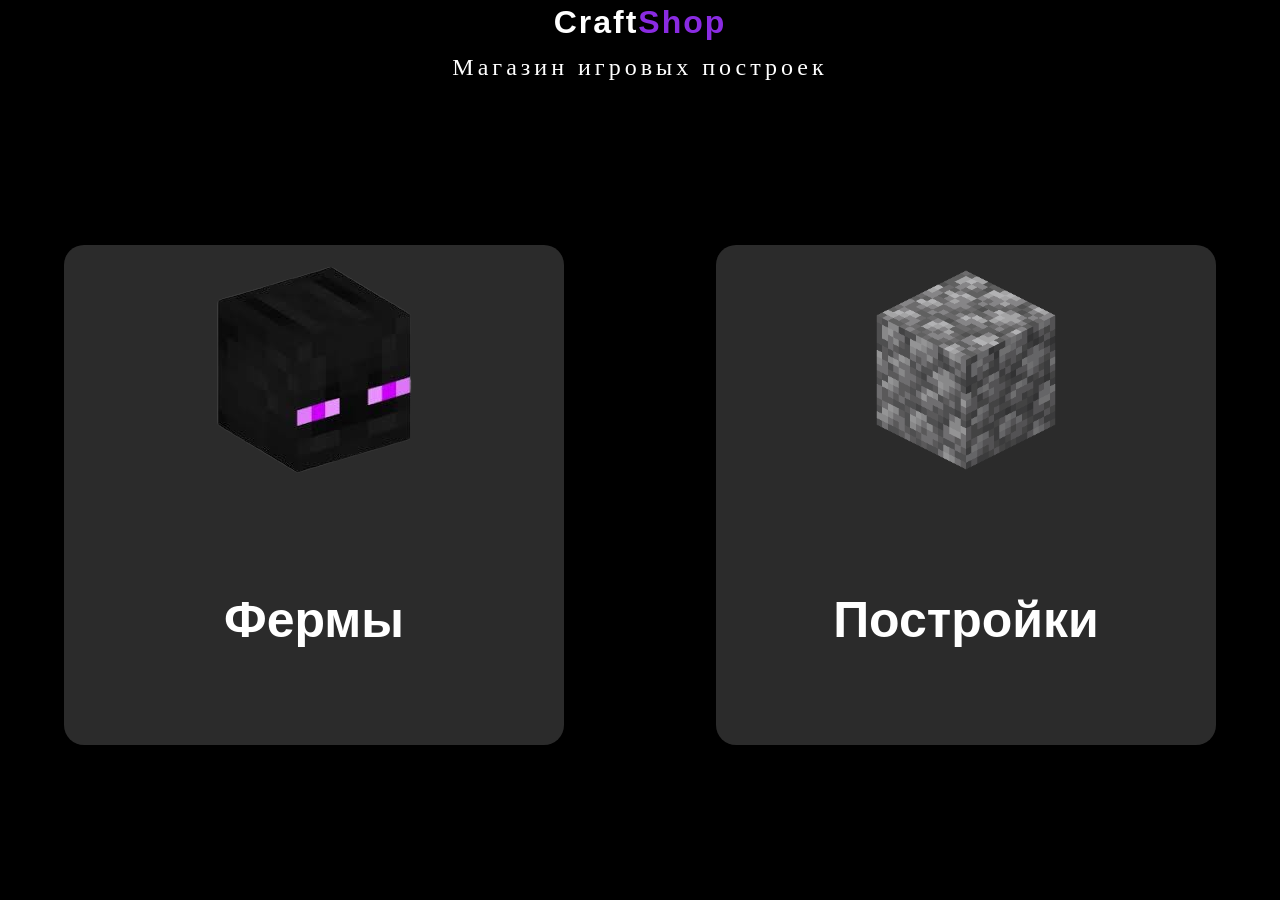
==== index.html @ a8f88742 "commit" ====
<!DOCTYPE html>
<html lang="en">
<head>
  <meta charset="UTF-8">
  <meta name="viewport" content="width=device-width, initial-scale=1.0">
  <meta name="description" content="CraftShop | Магазин игровых построек">
  <link rel="stylesheet" href="./styles.css">
  <title>CraftShop - Главная</title>
</head>
<body>
  <div class="container">
    <div class="head">
      <h1 class="name">Craft<span class="purple">Shop</span></h1>
      <h2 class="slogan">Магазин игровых построек</h2>
    </div>
    <div class="categories">
      <div class="card farms">
        <div class="img">
          <img src="./images/enderman.png" alt="Enderman">
        </div>
        <div class="name">
          <h1 class="card-name">Фермы</h1>
        </div>
      </div>
      <div class="card buildings">
        <div class="img">
          <img src="./images/cobblestone.png" style="width: 200px;" alt="Enderman">
        </div>
        <div class="name">
          <h1 class="card-name">Постройки</h1>
        </div>
      </div>
    </div>
  </div>
  <script src="./script.js"></script>
</body>
</html>
---- styles.css ----
*{
  padding: 0;
  margin: 0;
  box-sizing: border-box;
  list-style: none;
  outline: none;
  text-decoration: none;
}
body{
  background-color: #000;
}
.container{
  width: 100vw;
  height: 100vh;
  overflow-x: hidden;  
  position: relative;
  display: flex;
  align-items: center;
  justify-content: center;
  flex-direction: column;
}
.container .head{
  width: 100%;
  height: 10%;
  position: relative;
  display: flex;
  align-items: center;
  justify-content: center;
  flex-direction: column;
}
.container .head .name {
  width: 100%;
  height: 50%;
  display: flex;
  align-items: center;
  justify-content: center;
  color: #fff;
  font-family: 'Segoe UI', Tahoma, Geneva, Verdana, sans-serif;
  letter-spacing: 2px;
  cursor: default;
}
.container .head .slogan{
  width: 100%;
  height: 50%;
  display: flex;
  align-items: center;
  justify-content: center;
  color: #fff;
  letter-spacing: 4px;
  font-weight: 100;
  cursor: default;
}
.container .categories {
  width: 90%;
  height: 90%;
  display: flex;
  align-items: center;
  justify-content: space-between;
}
.container .categories .card{
  width: 500px;
  height: 500px;
  background-color: #2b2b2b;
  border-radius: 20px;
  cursor: pointer;
  transition: all .2s linear;
}
.container .categories .card:hover{
  background-color: #8a2be2;
}
.container .purple{
  color: #8a2be2;
}
.container .categories .card .img{
  width: 100%;
  height: 50%;
  display: flex;
  align-items: center;
  justify-content: center;
}
.container .categories .card .name{
  width: 100%;
  height: 50%;
  display: flex;
  align-items: center;
  justify-content: center;
}
.container .categories .card .name .card-name{
  font-size: 50px;
  font-family: 'Segoe UI', Tahoma, Geneva, Verdana, sans-serif;
  color: #fff;
}
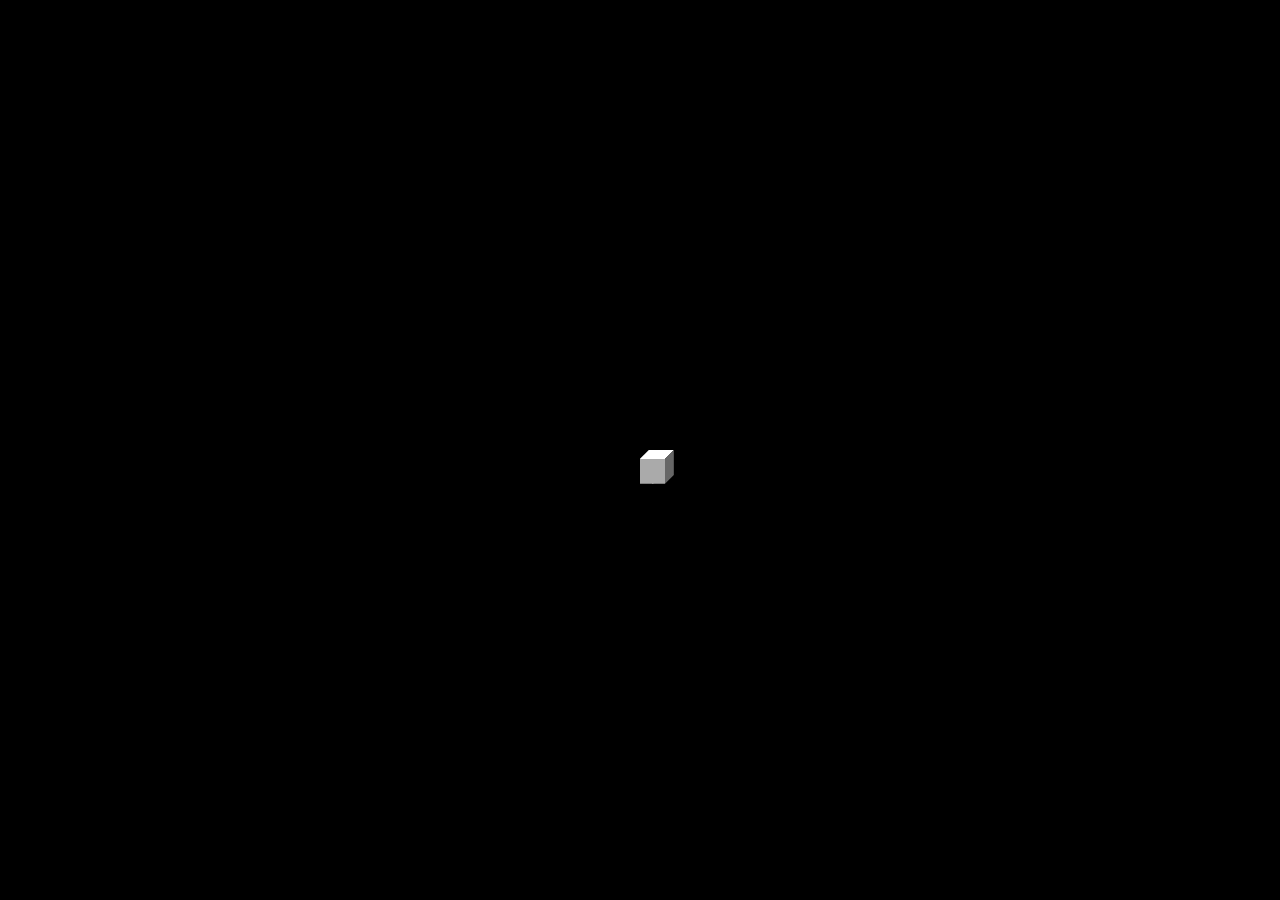
==== commit 78ca9d96: "commit" ====
--- a/index.html
+++ b/index.html
@@ -7,7 +7,8 @@
   <link rel="stylesheet" href="./styles.css">
   <title>CraftShop - Главная</title>
 </head>
-<body>
+<body onload="loadingFunc()">
+  <div class="loader"></div>
   <div class="container">
     <div class="head">
       <h1 class="name">Craft<span class="purple">Shop</span></h1>
@@ -32,6 +33,6 @@
       </div>
     </div>
   </div>
-  <script src="./script.js"></script>
+  <script src="./scripts/script.js"></script>
 </body>
 </html>
--- a/styles.css
+++ b/styles.css
@@ -14,7 +14,7 @@
   height: 100vh;
   overflow-x: hidden;  
   position: relative;
-  display: flex;
+  display: none;
   align-items: center;
   justify-content: center;
   flex-direction: column;
@@ -89,4 +89,59 @@
   font-size: 50px;
   font-family: 'Segoe UI', Tahoma, Geneva, Verdana, sans-serif;
   color: #fff;
+}
+.loader {
+  --s: 25px;
+  --_d: calc(0.353 * var(--s));
+  width: calc(var(--s) + var(--_d));
+  aspect-ratio: 1;
+  display: flex;
+}
+.loader:before,
+.loader:after {
+  content: "";
+  flex: 1;
+  clip-path: polygon(
+    var(--_d) 0,
+    100% 0,
+    100% calc(100% - var(--_d)),
+    calc(100% - var(--_d)) 100%,
+    0 100%,
+    0 var(--_d)
+  );
+  background: conic-gradient(
+    from -90deg at calc(100% - var(--_d)) var(--_d),
+    #fff 135deg,
+    #666 0 270deg,
+    #aaa 0
+  );
+  animation: l5 1.2s infinite;
+}
+.loader:before {
+  margin-right: calc(var(--_d) / -2 - 1px);
+}
+.loader:after {
+  margin-left: calc(var(--_d) / -2 - 1px);
+  animation-delay: 0.6s;
+}
+@keyframes l5 {
+  0% {
+    transform: translateY(0);
+  }
+  16.67% {
+    transform: translateY(-10px);
+  }
+  33.33% {
+    transform: translateY(10px);
+  }
+  50%,
+  100% {
+    transform: translateY(0);
+  }
+}
+
+.loader{
+  position: absolute;
+  top: 50%;
+  left: 50%;
 }
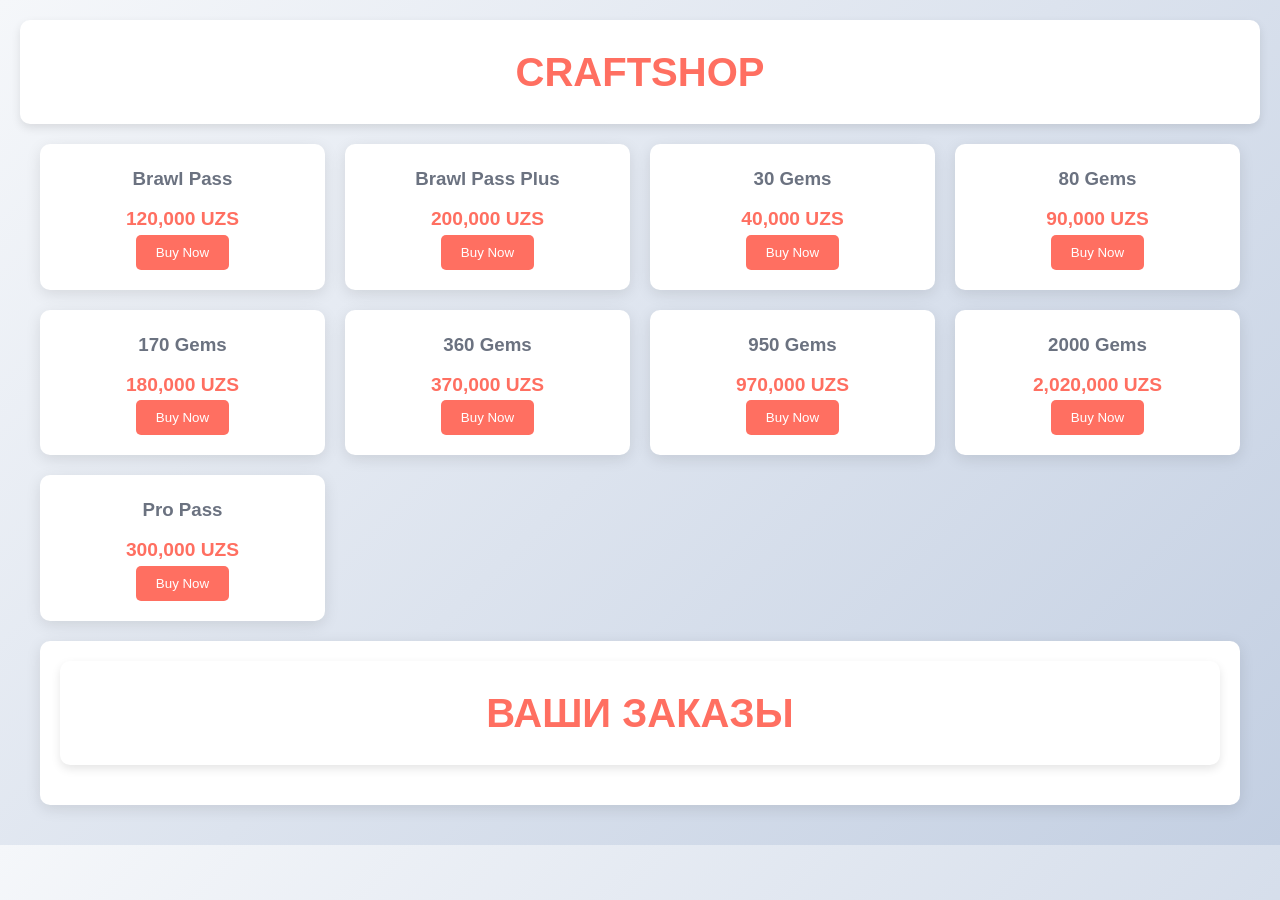
==== commit 9562d429: "Guli guli guli ting tang" ====
--- a/index.html
+++ b/index.html
@@ -1,38 +1,81 @@
 <!DOCTYPE html>
 <html lang="en">
 <head>
-  <meta charset="UTF-8">
-  <meta name="viewport" content="width=device-width, initial-scale=1.0">
-  <meta name="description" content="CraftShop | Магазин игровых построек">
-  <link rel="stylesheet" href="./styles.css">
-  <title>CraftShop - Главная</title>
+    <meta charset="UTF-8" />
+    <meta name="viewport" content="width=device-width, initial-scale=1.0" />
+    <title>CraftShop - Brawl Stars Goods</title>
+    <link rel="stylesheet" href="./Styles/main.css">
 </head>
-<body onload="loadingFunc()">
-  <div class="loader"></div>
-  <div class="container">
-    <div class="head">
-      <h1 class="name">Craft<span class="purple">Shop</span></h1>
-      <h2 class="slogan">Магазин игровых построек</h2>
+<body>
+    <header>
+        <h1>CraftShop</h1>
+    </header>
+
+    <div class="container">
+        <div class="product-card">
+            <h3>Brawl Pass</h3>
+            <p>120,000 UZS</p>
+            <button onclick="showForm('Brawl Pass', 120000)">Buy Now</button>
+        </div>
+        <div class="product-card">
+            <h3>Brawl Pass Plus</h3>
+            <p>200,000 UZS</p>
+            <button onclick="showForm('Brawl Pass Plus', 200000)">Buy Now</button>
+        </div>
+        <div class="product-card">
+            <h3>30 Gems</h3>
+            <p>40,000 UZS</p>
+            <button onclick="showForm('30 Gems', 40000)">Buy Now</button>
+        </div>
+        <div class="product-card">
+            <h3>80 Gems</h3>
+            <p>90,000 UZS</p>
+            <button onclick="showForm('80 Gems', 90000)">Buy Now</button>
+        </div>
+        <div class="product-card">
+            <h3>170 Gems</h3>
+            <p>180,000 UZS</p>
+            <button onclick="showForm('170 Gems', 180000)">Buy Now</button>
+        </div>
+        <div class="product-card">
+            <h3>360 Gems</h3>
+            <p>370,000 UZS</p>
+            <button onclick="showForm('360 Gems', 370000)">Buy Now</button>
+        </div>
+        <div class="product-card">
+            <h3>950 Gems</h3>
+            <p>970,000 UZS</p>
+            <button onclick="showForm('950 Gems', 970000)">Buy Now</button>
+        </div>
+        <div class="product-card">
+            <h3>2000 Gems</h3>
+            <p>2,020,000 UZS</p>
+            <button onclick="showForm('2000 Gems', 2020000)">Buy Now</button>
+        </div>
+        <div class="product-card">
+            <h3>Pro Pass</h3>
+            <p>300,000 UZS</p>
+            <button onclick="showForm('Pro Pass', 300000)">Buy Now</button>
+        </div>
     </div>
-    <div class="categories">
-      <div class="card farms">
-        <div class="img">
-          <img src="./images/enderman.png" alt="Enderman">
-        </div>
-        <div class="name">
-          <h1 class="card-name">Фермы</h1>
-        </div>
-      </div>
-      <div class="card buildings">
-        <div class="img">
-          <img src="./images/cobblestone.png" style="width: 200px;" alt="Enderman">
-        </div>
-        <div class="name">
-          <h1 class="card-name">Постройки</h1>
-        </div>
-      </div>
+
+    <div class="orderList">
+        <header>
+            <h1>Ваши Заказы</h1>
+        </header>
+        <div class="orders" id="orders-container"></div>
     </div>
-  </div>
-  <script src="./scripts/script.js"></script>
+
+    <div id="order-form">
+        <h2>Complete Your Purchase</h2>
+        <input type="text" id="name" placeholder="Your Name" required />
+        <input type="email" id="email" placeholder="Email (Connected to Brawl Stars)" required />
+        <input type="text" id="telegram" placeholder="Telegram Username" required />
+        <p class="warning">
+            Warning: If the Telegram username is incorrect or cannot be detected, your order will be declined.
+        </p>
+        <button id="submit-order" onclick="customAlert.alert('Order Placed successfully')">Submit Order</button>
+    </div>
+    <script src="./functions/main.js"></script>
 </body>
 </html>
--- a/Styles/main.css
+++ b/Styles/main.css
@@ -0,0 +1,210 @@
+* {
+  margin: 0;
+  padding: 0;
+  box-sizing: border-box;
+  font-family: Arial, sans-serif;
+}
+
+body {
+  background: linear-gradient(135deg, #f5f7fa, #c3cfe2);
+  color: #333;
+  line-height: 1.6;
+  padding: 20px;
+  overflow-x: hidden;
+}
+
+header {
+  text-align: center;
+  padding: 20px;
+  background: #fff;
+  border-radius: 10px;
+  box-shadow: 0 4px 10px rgba(0, 0, 0, 0.1);
+  animation: slideDown 1s ease-out;
+}
+
+h1 {
+  color: #ff6f61;
+  font-size: 2.5em;
+  text-transform: uppercase;
+}
+
+.container {
+  max-width: 1200px;
+  margin: 20px auto;
+  display: grid;
+  grid-template-columns: repeat(auto-fit, minmax(250px, 1fr));
+  gap: 20px;
+}
+
+.product-card {
+  background: #fff;
+  border-radius: 10px;
+  padding: 20px;
+  text-align: center;
+  box-shadow: 0 4px 15px rgba(0, 0, 0, 0.1);
+  transition: transform 0.3s, box-shadow 0.3s;
+  animation: fadeIn 0.5s ease-in;
+}
+
+.product-card:hover {
+  transform: translateY(-10px);
+  box-shadow: 0 8px 20px rgba(0, 0, 0, 0.2);
+}
+
+.product-card h3 {
+  color: #6b7280;
+  margin-bottom: 10px;
+}
+
+.product-card p {
+  font-size: 1.2em;
+  color: #ff6f61;
+  font-weight: bold;
+}
+
+.product-card button {
+  background: #ff6f61;
+  color: #fff;
+  border: none;
+  padding: 10px 20px;
+  border-radius: 5px;
+  cursor: pointer;
+  transition: background 0.3s;
+}
+
+.product-card button:hover {
+  background: #e65b50;
+}
+
+#order-form {
+  background: #fff;
+  padding: 20px;
+  border-radius: 10px;
+  box-shadow: 0 4px 15px rgba(0, 0, 0, 0.1);
+  margin: 20px auto;
+  max-width: 500px;
+  animation: slideUp 1s ease-out;
+  display: none;
+}
+
+#order-form h2 {
+  color: #ff6f61;
+  margin-bottom: 20px;
+}
+
+#order-form input {
+  width: 100%;
+  padding: 10px;
+  margin: 10px 0;
+  border: 1px solid #ddd;
+  border-radius: 5px;
+  transition: border-color 0.3s;
+}
+
+#order-form input:focus {
+  border-color: #ff6f61;
+  outline: none;
+}
+
+.warning {
+  color: #e65b50;
+  font-size: 0.9em;
+  margin: 10px 0;
+}
+
+#submit-order {
+  background: #ff6f61;
+  color: #fff;
+  border: none;
+  padding: 10px;
+  width: 100%;
+  border-radius: 5px;
+  cursor: pointer;
+  transition: background 0.3s;
+}
+
+#submit-order:hover {
+  background: #e65b50;
+}
+
+.orderList {
+  max-width: 1200px;
+  margin: 20px auto;
+  background: #fff;
+  padding: 20px;
+  border-radius: 10px;
+  box-shadow: 0 4px 15px rgba(0, 0, 0, 0.1);
+  animation: fadeIn 1s ease-in;
+}
+
+.orderList header {
+  margin-bottom: 20px;
+}
+
+.orders {
+  display: flex;
+  flex-direction: column;
+  gap: 15px;
+}
+
+.order {
+  background: #f9fafb;
+  padding: 15px;
+  border-radius: 8px;
+  display: flex;
+  justify-content: space-between;
+  align-items: center;
+  transition: transform 0.3s, background 0.3s;
+}
+
+.order.finished {
+  background: #d1fae5; /* Light green for Finished */
+}
+
+.order.something-went-wrong {
+  background: #fee2e2; /* Light red for Something Went Wrong */
+}
+
+.order:hover {
+  transform: scale(1.02);
+}
+
+.order h1 {
+  font-size: 1.1em;
+  color: #333;
+  text-transform: none;
+}
+
+.order .productStatus.pending {
+  color: #f59e0b; /* Amber for Pending */
+}
+
+.order .productStatus.something-went-wrong {
+  color: #ef4444; /* Red for Something Went Wrong */
+}
+
+.order .productStatus.finished {
+  color: #10b981; /* Green for Finished */
+}
+
+@keyframes fadeIn {
+  from { opacity: 0; }
+  to { opacity: 1; }
+}
+
+@keyframes slideDown {
+  from { transform: translateY(-50px); opacity: 0; }
+  to { transform: translateY(0); opacity: 1; }
+}
+
+@keyframes slideUp {
+  from { transform: translateY(50px); opacity: 0; }
+  to { transform: translateY(0); opacity: 1; }
+}
+
+@media (max-width: 600px) {
+  h1 { font-size: 1.8em; }
+  .product-card { padding: 15px; }
+  #order-form { padding: 15px; }
+  .order { flex-direction: column; text-align: center; gap: 10px; }
+}
